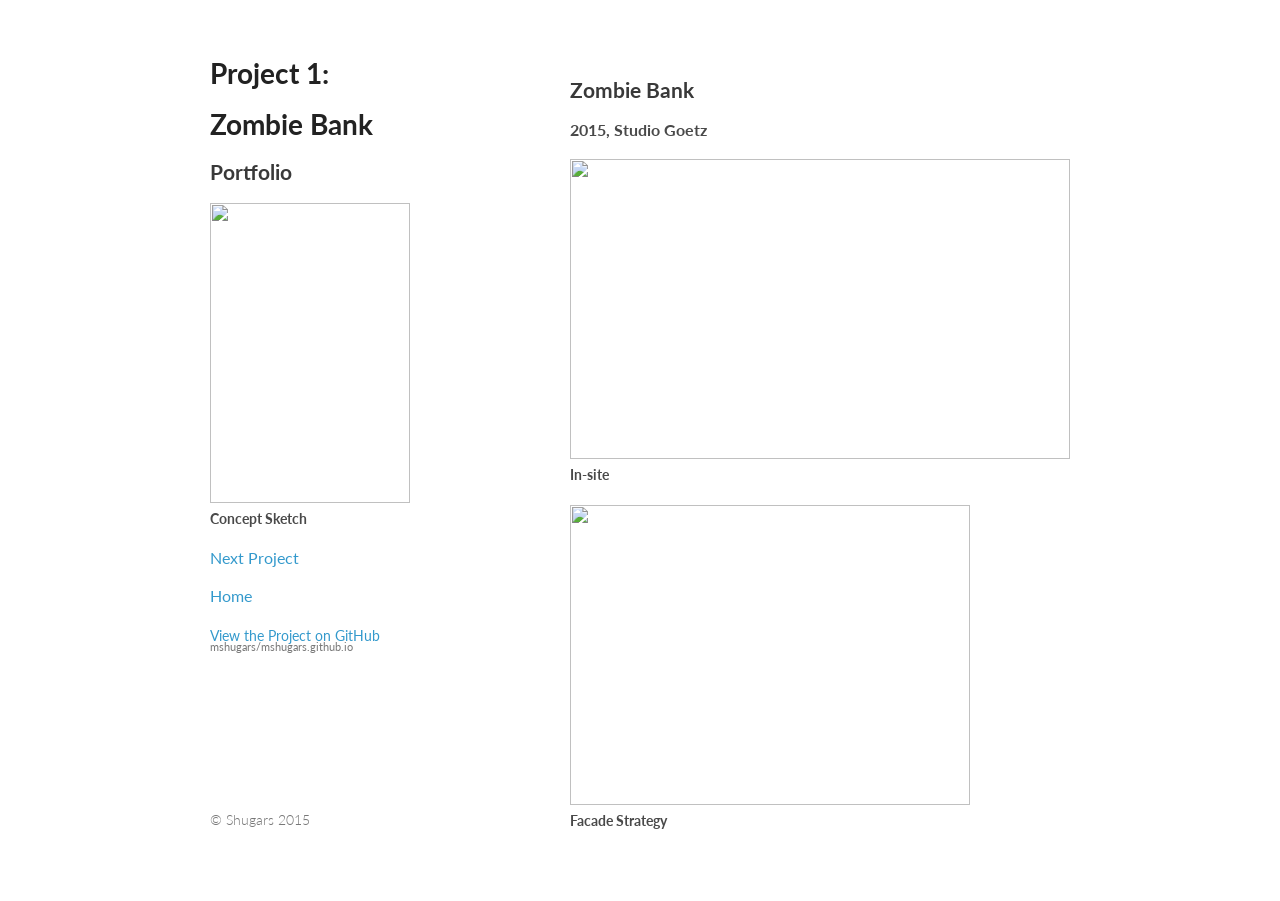
==== 1.html @ 7fb229d1 "moveandfancy" ====
<!doctype html>
<html>
  <head>
    <meta charset="utf-8">
    <meta http-equiv="X-UA-Compatible" content="chrome=1">
    <meta name="viewport" content="width=device-width">
    <title>Mshugars.GitHub.io by mshugars</title>

    <link rel="stylesheet" href="stylesheets/styles.css">
    <link rel="stylesheet" href="stylesheets/github-light.css">
    <meta name="viewport" content="width=device-width, initial-scale=1, user-scalable=no">
    <!--[if lt IE 9]>
    <script src="//html5shiv.googlecode.com/svn/trunk/html5.js"></script>
    <![endif]-->
  </head>
  <body>
    <div class="wrapper">
      <header>
        <h1><p>Project 1: </p>
        <p>Zombie Bank</p></h1>
        <h2><p>Portfolio</p></h2>
        <img src="images/1/conceptsketch.jpg" height="300" width="200">
        <h4><p>Concept Sketch</p></h4>
        <p></p>
        <h3><p><a href="2.html">Next Project</a></p>
        <p><a href="https://mshugars.github.io/">Home</a></p></h3>

        <p class="view"><a href="https://github.com/mshugars/mshugars.github.io">View the Project on GitHub <small>mshugars/mshugars.github.io</small></a></p>
      </header>
      
      <section>
        
  <p></p>
  <p></p>
  <h2><p>Zombie Bank</p></h2>
  <h3><p>2015, Studio Goetz</p></h3>
  <img src="images/1/sectionNOZOMBIES2.jpg" height="300" width="500">
  <h4><p>In-site</p></h4>
    
  <img src="images/1/facade strategy.jpg" height="300" width="400">
    <h4><p>Facade Strategy</p></h4>

      </section>
      <footer>
        <p>© Shugars 2015</p>
      </footer>
    </div>
    <script src="javascripts/scale.fix.js"></script>
    
  </body>
</html>
---- stylesheets/styles.css ----
@import url(https://fonts.googleapis.com/css?family=Lato:300italic,700italic,300,700);

background1 {
      background: url('irisbw.jpg');
      opacity: 0.5;
    }

body {
  padding:50px;
  font:14px/1.5 Lato, "Helvetica Neue", Helvetica, Arial, sans-serif;
  color:#777;
  font-weight:300;
}

h1, h2, h3, h4, h5, h6 {
  color:#222;
  margin:0 0 20px;
}

p, ul, ol, table, pre, dl {
  margin:0 0 20px;
}

h1, h2, h3 {
  line-height:1.1;
}

h1 {
  font-size:28px;
}

h2 {
  color:#393939;
}

h3, h4, h5, h6 {
  color:#494949;
}

a {
  color:#39c;
  font-weight:400;
  text-decoration:none;
}

a small {
  font-size:11px;
  color:#777;
  margin-top:-0.6em;
  display:block;
}

.wrapper {
  width:860px;
  margin:0 auto;
}

blockquote {
  border-left:1px solid #e5e5e5;
  margin:0;
  padding:0 0 0 20px;
  font-style:italic;
}

code, pre {
  font-family:Monaco, Bitstream Vera Sans Mono, Lucida Console, Terminal;
  color:#333;
  font-size:12px;
}

pre {
  padding:8px 15px;
  background: #f8f8f8;
  border-radius:5px;
  border:1px solid #e5e5e5;
  overflow-x: auto;
}

table {
  width:100%;
  border-collapse:collapse;
}

th, td {
  text-align:left;
  padding:5px 10px;
  border-bottom:1px solid #e5e5e5;
}

dt {
  color:#444;
  font-weight:700;
}

th {
  color:#444;
}

img {
  max-width:100%;
}

header {
  width:270px;
  float:left;
  position:fixed;
}

header ul {
  list-style:none;
  height:40px;

  padding:0;

  background: #eee;
  background: -moz-linear-gradient(top, #f8f8f8 0%, #dddddd 100%);
  background: -webkit-gradient(linear, left top, left bottom, color-stop(0%,#f8f8f8), color-stop(100%,#dddddd));
  background: -webkit-linear-gradient(top, #f8f8f8 0%,#dddddd 100%);
  background: -o-linear-gradient(top, #f8f8f8 0%,#dddddd 100%);
  background: -ms-linear-gradient(top, #f8f8f8 0%,#dddddd 100%);
  background: linear-gradient(top, #f8f8f8 0%,#dddddd 100%);

  border-radius:5px;
  border:1px solid #d2d2d2;
  box-shadow:inset #fff 0 1px 0, inset rgba(0,0,0,0.03) 0 -1px 0;
  width:270px;
}

header li {
  width:89px;
  float:left;
  border-right:1px solid #d2d2d2;
  height:40px;
}

header ul a {
  line-height:1;
  font-size:11px;
  color:#999;
  display:block;
  text-align:center;
  padding-top:6px;
  height:40px;
}

strong {
  color:#222;
  font-weight:700;
}

header ul li + li {
  width:88px;
  border-left:1px solid #fff;
}

header ul li + li + li {
  border-right:none;
  width:89px;
}

header ul a strong {
  font-size:14px;
  display:block;
  color:#222;
}

section {
  width:500px;
  float:right;
  padding-bottom:50px;
}

small {
  font-size:11px;
}

hr {
  border:0;
  background:#e5e5e5;
  height:1px;
  margin:0 0 20px;
}

footer {
  width:270px;
  float:left;
  position:fixed;
  bottom:50px;
}

@media print, screen and (max-width: 960px) {

  div.wrapper {
    width:auto;
    margin:0;
  }

  header, section, footer {
    float:none;
    position:static;
    width:auto;
  }

  header {
    padding-right:320px;
  }

  section {
    border:1px solid #e5e5e5;
    border-width:1px 0;
    padding:20px 0;
    margin:0 0 20px;
  }

  header a small {
    display:inline;
  }

  header ul {
    position:absolute;
    right:50px;
    top:52px;
  }
}

@media print, screen and (max-width: 720px) {
  body {
    word-wrap:break-word;
  }

  header {
    padding:0;
  }

  header ul, header p.view {
    position:static;
  }

  pre, code {
    word-wrap:normal;
  }
}

@media print, screen and (max-width: 480px) {
  body {
    padding:15px;
  }

  header ul {
    display:none;
  }
}

@media print {
  body {
    padding:0.4in;
    font-size:12pt;
    color:#444;
  }
}
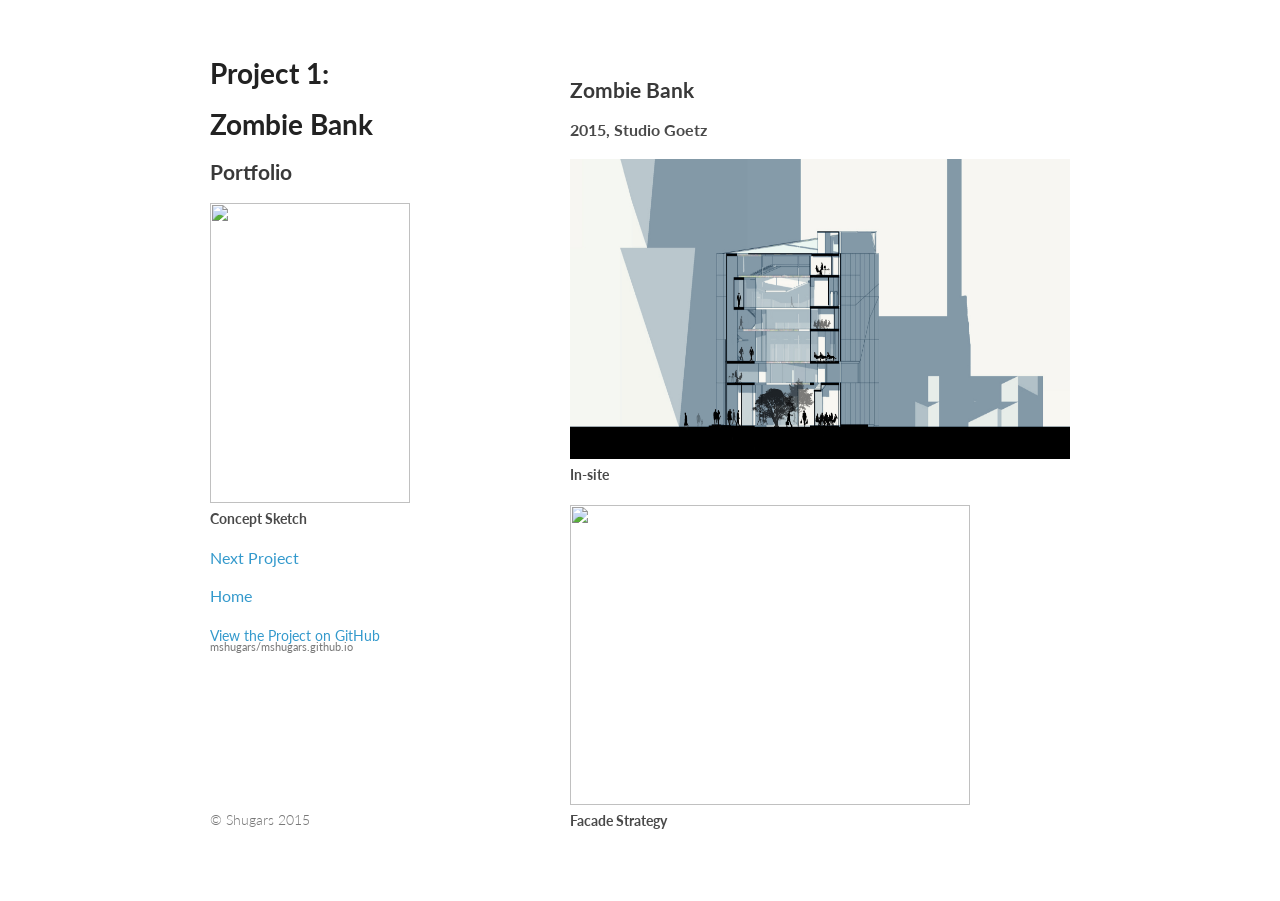
==== commit 08c4e507: "templates" ====
--- a/1.html
+++ b/1.html
@@ -16,10 +16,10 @@
   <body>
     <div class="wrapper">
       <header>
-        <h1><p>Project 1: </p>
+        <h1><p>Project 1:</p>
         <p>Zombie Bank</p></h1>
         <h2><p>Portfolio</p></h2>
-        <img src="images/1/conceptsketch.jpg" height="300" width="200">
+        <img src="projects/images/1/conceptsketch.jpg" height="300" width="200">
         <h4><p>Concept Sketch</p></h4>
         <p></p>
         <h3><p><a href="2.html">Next Project</a></p>
@@ -33,11 +33,13 @@
   <p></p>
   <p></p>
   <h2><p>Zombie Bank</p></h2>
-  <h3><p>2015, Studio Goetz</p></h3>
-  <img src="images/1/sectionNOZOMBIES2.jpg" height="300" width="500">
+  <h3><p>2015, Studio Goetz</p></h3>       
+  <script src="https://embed.github.com/view/3d/mshugars/mshugars.github.io/master/projects/bank.stl"></script>
+
+  <img src="projects/images/1/sectionNOZOMBIES2.jpg" height="300" width="500">
   <h4><p>In-site</p></h4>
     
-  <img src="images/1/facade strategy.jpg" height="300" width="400">
+  <img src="projects/images/1/facade strategy.jpg" height="300" width="400">
     <h4><p>Facade Strategy</p></h4>
 
       </section>
